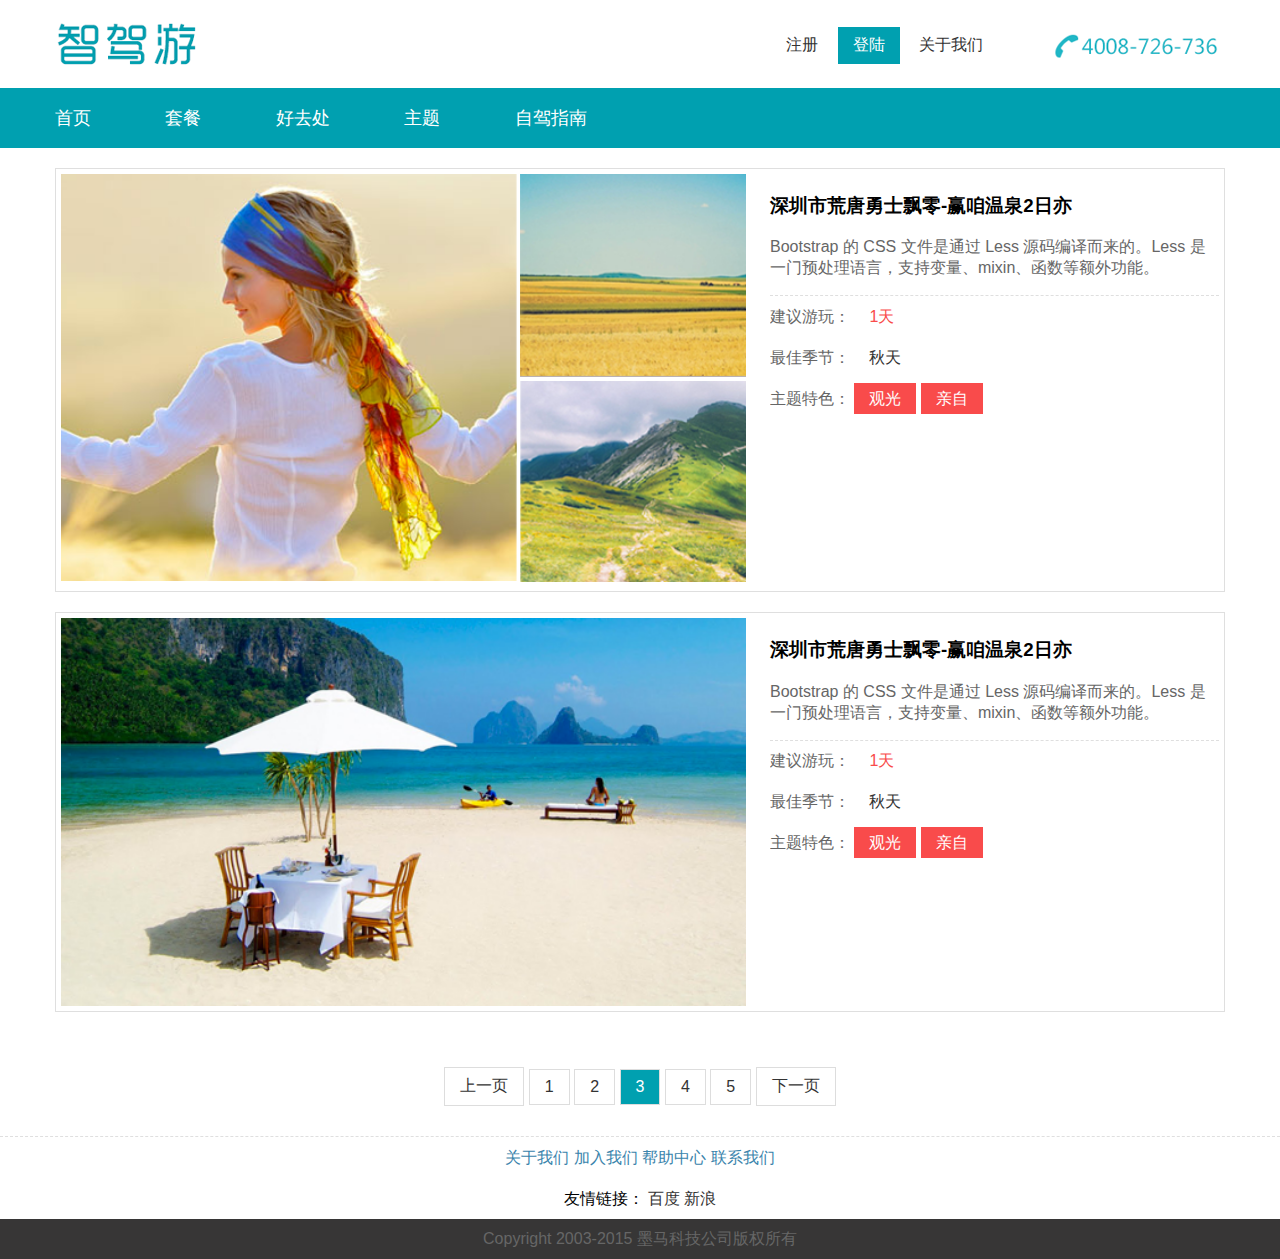
==== detail.html @ 4e577d4c "init commit" ====
<!DOCTYPE html>
<html lang="en">
<head>
    <meta charset="utf-8">
    <meta name="viewport" content="width=device-width, initial-scale=1, maximum-scale=1, user-scalable=no">
    <meta http-equiv="X-UA-Compatible" content="IE=edge,Chrome=1" />
    <link rel="stylesheet" href="css/pages/detail.css">
    <link rel="stylesheet" href="css/font-awesome.min.css">
    <!--[if IE 7]>
        <link rel="stylesheet" href="css/font-awesome-ie7.min.css">
    <![endif]-->
    <script src="scripts/jquery.min.js"></script>
    <!--[if lt IE 9]>
      <script src="//cdn.bootcss.com/html5shiv/3.7.2/html5shiv.min.js"></script>
      <script src="//cdn.bootcss.com/respond.js/1.4.2/respond.min.js"></script>
    <![endif]-->
</head>
<body>

    <div class="header">
        <div class="top">
            <div class="top_logo"><a href="" class="top_logo--link"></a></div>
            <div class="top_login">
                <ul class="login">
                    <li><a href="" class="login_btn--default">注册</a></li>
                    <li><a href="" class="login_btn--active">登陆</a></li>
                    <li><a href="" class="login_btn--default">关于我们</a></li>
                </ul>
            </div>
        </div>
    </div>
    <div class="navbar">
        <div class="nav-wraper">
            <ul class="nav">
                <li class="nav_item--theme1"><a href="">首页</a></li>
                <li class="nav_item--theme1 active"><a href="">套餐</a></li>
                <li class="nav_item--theme1"><a href="">好去处</a></li>
                <li class="nav_item--theme1"><a href="">主题</a></li>
                <li class="nav_item--theme1"><a href="">自驾指南</a></li>
            </ul>
        </div>
    </div>

    <div class="content mtl">
        <div class="route route--theme1">
            <div class="route_img">
                <div class="route-img">
                    <div class="route-img_3img--left">
                        <img src="images/query/t1.png" alt="">
                    </div>
                    <div class="route-img_3img--right">
                        <div class="img"><img src="images/query/t2.png" alt=""></div>
                        <div class="img"><img src="images/query/t3.png" alt=""></div>
                    </div>
                </div>
            </div>
            <div class="route_desc">
                <div class="route-desc_header--theme1">
                    <h3>深圳市荒唐勇士飘零-赢咱温泉2日亦</h3>
                    <p>Bootstrap 的 CSS 文件是通过 Less 源码编译而来的。Less 是一门预处理语言，支持变量、mixin、函数等额外功能。
                    </p>
                </div>
                <div class="route-desc_content--theme1">
                    <ul class="tag-line tag-line--default">
                        <li>建议游玩：</li>
                        <li><span class="tag tag--out">1天</span></li>
                    </ul>
                    <ul class="tag-line tag-line--default">
                        <li>最佳季节：</li>
                        <li><span class="tag tag--default">秋天</span></li>
                    </ul>
                    <ul class="tag-line tag-line--default">
                        <li>主题特色：</li>
                        <li>
                            <span class="tag tag--stress">观光</span>
                            <span class="tag tag--stress">亲自</span>
                        </li>
                    </ul>
                </div>
            </div>
        </div>

        <div class="route route--theme1 mtl">
            <div class="route_img">
                <div class="route-img">
                    <div class="route-img_1img">
                        <img src="images/query/route-01.png" alt="">
                    </div>
                </div>
            </div>
            <div class="route_desc">
                <div class="route-desc_header--theme1">
                    <h3>深圳市荒唐勇士飘零-赢咱温泉2日亦</h3>
                    <p>Bootstrap 的 CSS 文件是通过 Less 源码编译而来的。Less 是一门预处理语言，支持变量、mixin、函数等额外功能。
                    </p>
                </div>
                <div class="route-desc_content--theme1">
                    <ul class="tag-line tag-line--default">
                        <li>建议游玩：</li>
                        <li><span class="tag tag--out">1天</span></li>
                    </ul>
                    <ul class="tag-line tag-line--default">
                        <li>最佳季节：</li>
                        <li><span class="tag tag--default">秋天</span></li>
                    </ul>
                    <ul class="tag-line tag-line--default">
                        <li>主题特色：</li>
                        <li>
                            <span class="tag tag--stress">观光</span>
                            <span class="tag tag--stress">亲自</span>
                        </li>
                    </ul>
                </div>
            </div>
        </div>

        <div class="pagebar">
            <ul class="pagination">
                <li><a class="pagination_item first" href="">上一页</a></li>
                <li><a class="pagination_item" href="">1</a></li>
                <li><a class="pagination_item" href="">2</a></li>
                <li><a class="pagination_item--active" href="">3</a></li>
                <li><a class="pagination_item" href="">4</a></li>
                <li><a class="pagination_item" href="">5</a></li>
                <li><a class="pagination_item last" href="">下一页</a></li>
            </ul>
        </div>

    </div>

    <div class="footer">
        <div class="link-us">
            <a href="">关于我们</a>
            <a href="">加入我们</a>
            <a href="">帮助中心</a>
            <a href="">联系我们</a>
        </div>
        <div class="link-friendly">
            <span>友情链接：</span>
            <a href="">百度</a>
            <a href="">新浪</a>
        </div>
        <div class="copyright">Copyright 2003-2015 墨马科技公司版权所有</div>
    </div>

</body>
</html>
---- css/pages/detail.css ----
/*! normalize.css v3.0.0 | MIT License | git.io/normalize */
/*! normalize.css v3.0.0 | HTML5 Display Definitions | MIT License | git.io/normalize */
article,
aside,
details,
figcaption,
figure,
footer,
header,
hgroup,
main,
nav,
section,
summary {
  display: block;
}

audio,
canvas,
progress,
video {
  display: inline-block;
  vertical-align: baseline;
}

audio:not([controls]) {
  display: none;
  height: 0;
}

[hidden],
template {
  display: none;
}

/*! normalize.css v3.0.0 | Base | MIT License | git.io/normalize */
html {
  font-family: sans-serif;
  -webkit-text-size-adjust: 100%;
  -ms-text-size-adjust: 100%;
}

body {
  margin: 0;
}

/*! normalize.css v3.0.0 | Links | MIT License | git.io/normalize */
a {
  background: transparent;
}

a:active,
a:hover {
  outline: 0;
}

/*! normalize.css v3.0.0 | Typography | MIT License | git.io/normalize */
abbr[title] {
  border-bottom: 1px dotted;
}

b,
strong {
  font-weight: bold;
}

dfn {
  font-style: italic;
}

h1 {
  font-size: 2em;
  margin: 0.67em 0;
}

mark {
  background: #ff0;
  color: #000;
}

small {
  font-size: 80%;
}

sub,
sup {
  font-size: 75%;
  line-height: 0;
  position: relative;
  vertical-align: baseline;
}

sup {
  top: -0.5em;
}

sub {
  bottom: -0.25em;
}

/*! normalize.css v3.0.0 | Embedded Content | MIT License | git.io/normalize */
img {
  border: 0;
}

svg:not(:root) {
  overflow: hidden;
}

/*! normalize.css v3.0.0 | Figures | MIT License | git.io/normalize */
figure {
  margin: 1em 40px;
}

hr {
  -moz-box-sizing: content-box;
  box-sizing: content-box;
  height: 0;
}

pre {
  overflow: auto;
}

code,
kbd,
pre,
samp {
  font-family: monospace, monospace;
  font-size: 1em;
}

/*! normalize.css v3.0.0 | Forms | MIT License | git.io/normalize */
button,
input,
optgroup,
select,
textarea {
  color: inherit;
  font: inherit;
  margin: 0;
}

button {
  overflow: visible;
}

button,
select {
  text-transform: none;
}

button,
html input[type="button"],
input[type="reset"],
input[type="submit"] {
  -webkit-appearance: button;
  cursor: pointer;
}

button[disabled],
html input[disabled] {
  cursor: default;
}

button::-moz-focus-inner,
input::-moz-focus-inner {
  border: 0;
  padding: 0;
}

input {
  line-height: normal;
}

input[type="checkbox"],
input[type="radio"] {
  box-sizing: border-box;
  padding: 0;
}

input[type="number"]::-webkit-inner-spin-button,
input[type="number"]::-webkit-outer-spin-button {
  height: auto;
}

input[type="search"] {
  -webkit-appearance: textfield;
  -moz-box-sizing: content-box;
  -webkit-box-sizing: content-box;
  box-sizing: content-box;
}

input[type="search"]::-webkit-search-cancel-button,
input[type="search"]::-webkit-search-decoration {
  -webkit-appearance: none;
}

fieldset {
  border: 1px solid #c0c0c0;
  margin: 0 2px;
  padding: 0.35em 0.625em 0.75em;
}

legend {
  border: 0;
  padding: 0;
}

textarea {
  overflow: auto;
}

optgroup {
  font-weight: bold;
}

/*! normalize.css v3.0.0 | Tables | MIT License | git.io/normalize */
table {
  border-collapse: collapse;
  border-spacing: 0;
}

td,
th {
  padding: 0;
}

.ptn, .pvn, .pan {
  padding-top: 0px !important;
}

.pts, .pvs, .pas {
  padding-top: 5px !important;
}

.ptm, .pvm, .pam {
  padding-top: 10px !important;
}

.ptl, .pvl, .pal {
  padding-top: 20px !important;
}

.prn, .phn, .pan {
  padding-right: 0px !important;
}

.prs, .phs, .pas {
  padding-right: 5px !important;
}

.prm, .phm, .pam {
  padding-right: 10px !important;
}

.prl, .phl, .pal {
  padding-right: 20px !important;
}

.pbn, .pvn, .pan {
  padding-bottom: 0px !important;
}

.pbs, .pvs, .pas {
  padding-bottom: 5px !important;
}

.pbm, .pvm, .pam {
  padding-bottom: 10px !important;
}

.pbl, .pvl, .pal {
  padding-bottom: 20px !important;
}

.pln, .phn, .pan {
  padding-left: 0px !important;
}

.pls, .phs, .pas {
  padding-left: 5px !important;
}

.plm, .phm, .pam {
  padding-left: 10px !important;
}

.pll, .phl, .pal {
  padding-left: 20px !important;
}

.mtn, .mvn, .man {
  margin-top: 0px !important;
}

.mts, .mvs, .mas {
  margin-top: 5px !important;
}

.mtm, .mvm, .mam {
  margin-top: 10px !important;
}

.mtl, .mvl, .mal {
  margin-top: 20px !important;
}

.mrn, .mhn, .man {
  margin-right: 0px !important;
}

.mrs, .mhs, .mas {
  margin-right: 5px !important;
}

.mrm, .mhm, .mam {
  margin-right: 10px !important;
}

.mrl, .mhl, .mal {
  margin-right: 20px !important;
}

.mbn, .mvn, .man {
  margin-bottom: 0px !important;
}

.mbs, .mvs, .mas {
  margin-bottom: 5px !important;
}

.mbm, .mvm, .mam {
  margin-bottom: 10px !important;
}

.mbl, .mvl, .mal {
  margin-bottom: 20px !important;
}

.mln, .mhn, .man {
  margin-left: 0px !important;
}

.mls, .mhs, .mas {
  margin-left: 5px !important;
}

.mlm, .mhm, .mam {
  margin-left: 10px !important;
}

.mll, .mhl, .mal {
  margin-left: 20px !important;
}

.login_btn--default, .login_btn--active, .pagination_item, .pagination_item--active {
  display: inline-block;
  vertical-align: middle;
  *vertical-align: auto;
  *zoom: 1;
  *display: inline;
  padding: 8px 15px;
}
.login_btn--default:hover, .login_btn--active:hover, .pagination_item:hover, .pagination_item--active:hover {
  background-color: #dfdfdf;
}
.active.login_btn--default, .active.login_btn--active, .active.pagination_item, .active.pagination_item--active {
  background-color: #00a0b0;
  color: #fff;
}

.login_btn--default, .login_btn--active, .nav_item--default > a, .nav_item--theme1 > a, .pagination_item, .pagination_item--active, .link-friendly a, .link-us a {
  color: #333;
  text-decoration: none;
  cursor: pointer;
}
.login_btn--default:active, .login_btn--active:active, .nav_item--default > a:active, .nav_item--theme1 > a:active, .pagination_item:active, .pagination_item--active:active, .link-friendly a:active, .link-us a:active, .login_btn--default:focus, .login_btn--active:focus, .nav_item--default > a:focus, .nav_item--theme1 > a:focus, .pagination_item:focus, .pagination_item--active:focus, .link-friendly a:focus, .link-us a:focus {
  outline: none;
  text-decoration: none;
  color: #333;
}

.header, .nav-wraper, .content, .pagebar {
  max-width: 1170px;
  margin-left: auto;
  margin-right: auto;
}
.header:after, .nav-wraper:after, .content:after, .pagebar:after {
  content: " ";
  display: block;
  clear: both;
}

.top {
  max-width: 100%;
  margin-left: auto;
  margin-right: auto;
  background: #ccc url('../../images/index/logo.png?1445242453') no-repeat left top;
}
.top:after {
  content: " ";
  display: block;
  clear: both;
}
.top_logo {
  width: 59.18367%;
  float: left;
  margin-right: 2.04082%;
}
.top_logo--link {
  display: inline-block;
  vertical-align: middle;
  *vertical-align: auto;
  *zoom: 1;
  *display: inline;
  height: 88px;
  width: 100%;
}
.top_login {
  width: 38.77551%;
  float: right;
  margin-right: 0;
  height: 88px;
  position: relative;
}
.top_login > .login {
  position: absolute;
  top: 50%;
  margin-top: -17px;
}

.login {
  margin: 0;
  padding: 0;
  border: 0;
  overflow: hidden;
  *zoom: 1;
}
.login li {
  list-style-image: none;
  list-style-type: none;
  margin-left: 0;
  display: inline-block;
  vertical-align: middle;
  *vertical-align: auto;
  *zoom: 1;
  *display: inline;
  white-space: nowrap;
}
.login_btn--active, .login_btn--active:hover {
  background-color: #00a0b0;
  color: #fff;
}

.navbar {
  width: 100%;
  background-color: #00a0b0;
}

.nav {
  margin: 0;
  padding: 0;
  border: 0;
  overflow: hidden;
  *zoom: 1;
}
.nav li {
  list-style-image: none;
  list-style-type: none;
  margin-left: 0;
  display: inline-block;
  vertical-align: middle;
  *vertical-align: auto;
  *zoom: 1;
  *display: inline;
  white-space: nowrap;
}
.nav_item--default > a, .nav_item--theme1 > a {
  display: inline-block;
  vertical-align: middle;
  *vertical-align: auto;
  *zoom: 1;
  *display: inline;
}
.nav_item--theme1 > a {
  padding-right: 70px;
  color: #fff;
  line-height: 60px;
  font-weight: 500;
  font-size: 18px;
}
.nav_item--theme1 > a:hover {
  color: #74d7e1;
}

.content {
  margin-top: 30px;
}

.route {
  max-width: 100%;
  margin-left: auto;
  margin-right: auto;
  border: 1px solid #dfdfdf;
}
.route:after {
  content: " ";
  display: block;
  clear: both;
}
.route_img {
  width: 59.18367%;
  float: left;
  margin-right: 2.04082%;
}
.route_desc {
  width: 38.77551%;
  float: right;
  margin-right: 0;
}
.route--theme1 {
  padding: 5px;
}
.route--theme1:hover {
  -moz-box-shadow: 0 0 10px rgba(157, 157, 157, 0.5);
  -webkit-box-shadow: 0 0 10px rgba(157, 157, 157, 0.5);
  box-shadow: 0 0 10px rgba(157, 157, 157, 0.5);
}

.route-img_1img {
  line-height: 0px;
}
.route-img_1img > img {
  width: 100%;
}
.route-img_3img {
  max-width: 100%;
  margin-left: auto;
  margin-right: auto;
}
.route-img_3img:after {
  content: " ";
  display: block;
  clear: both;
}
.route-img_3img--left {
  width: 66.48045%;
  float: left;
  margin-right: 0.55866%;
}
.route-img_3img--left > img {
  width: 100%;
}
.route-img_3img--right {
  width: 32.96089%;
  float: right;
  margin-right: 0;
}
.route-img_3img--right > .img > img {
  width: 100%;
}

.route-desc_header--theme1 > p {
  color: #666;
}
.route-desc_content--default, .route-desc_content--theme1 {
  border-top: 1px dashed #dfdfdf;
}
.route-desc_content--theme1 .tag-line {
  color: #666;
  line-height: 40px;
}

.tag-line--default {
  margin: 0;
  padding: 0;
  border: 0;
  overflow: hidden;
  *zoom: 1;
}
.tag-line--default li {
  list-style-image: none;
  list-style-type: none;
  margin-left: 0;
  display: inline-block;
  vertical-align: middle;
  *vertical-align: auto;
  *zoom: 1;
  *display: inline;
  white-space: nowrap;
}

.tag {
  padding: 7px 15px;
}
.tag--default {
  color: #333;
}
.tag--out {
  color: #f94b4b;
}
.tag--stress {
  color: #fff;
  background-color: #f94b4b;
}

.pagebar {
  text-align: center;
  margin-top: 55px;
}

.pagination {
  margin: 0;
  padding: 0;
  border: 0;
  overflow: hidden;
  *zoom: 1;
}
.pagination li {
  list-style-image: none;
  list-style-type: none;
  margin-left: 0;
  display: inline-block;
  vertical-align: middle;
  *vertical-align: auto;
  *zoom: 1;
  *display: inline;
  white-space: nowrap;
}
.pagination_item, .pagination_item--active {
  display: inline-block;
  vertical-align: middle;
  *vertical-align: auto;
  *zoom: 1;
  *display: inline;
  border: 1px solid #dddddd;
}
.pagination_item--active, .pagination_item--active:hover {
  background-color: #00a0b0;
  color: #fff;
}

.footer {
  border-top: 1px dashed #dfdfdf;
  margin-top: 30px;
}

.link-friendly, .link-us {
  line-height: 40px;
  text-align: center;
}
.link-friendly span, .link-us span, .link-friendly a, .link-us a {
  display: inline-block;
  vertical-align: middle;
  *vertical-align: auto;
  *zoom: 1;
  *display: inline;
}

.link-us a {
  color: #3a84ac;
}

.copyright {
  line-height: 40px;
  width: 100%;
  text-align: center;
  background-color: #373636;
  color: #666;
}
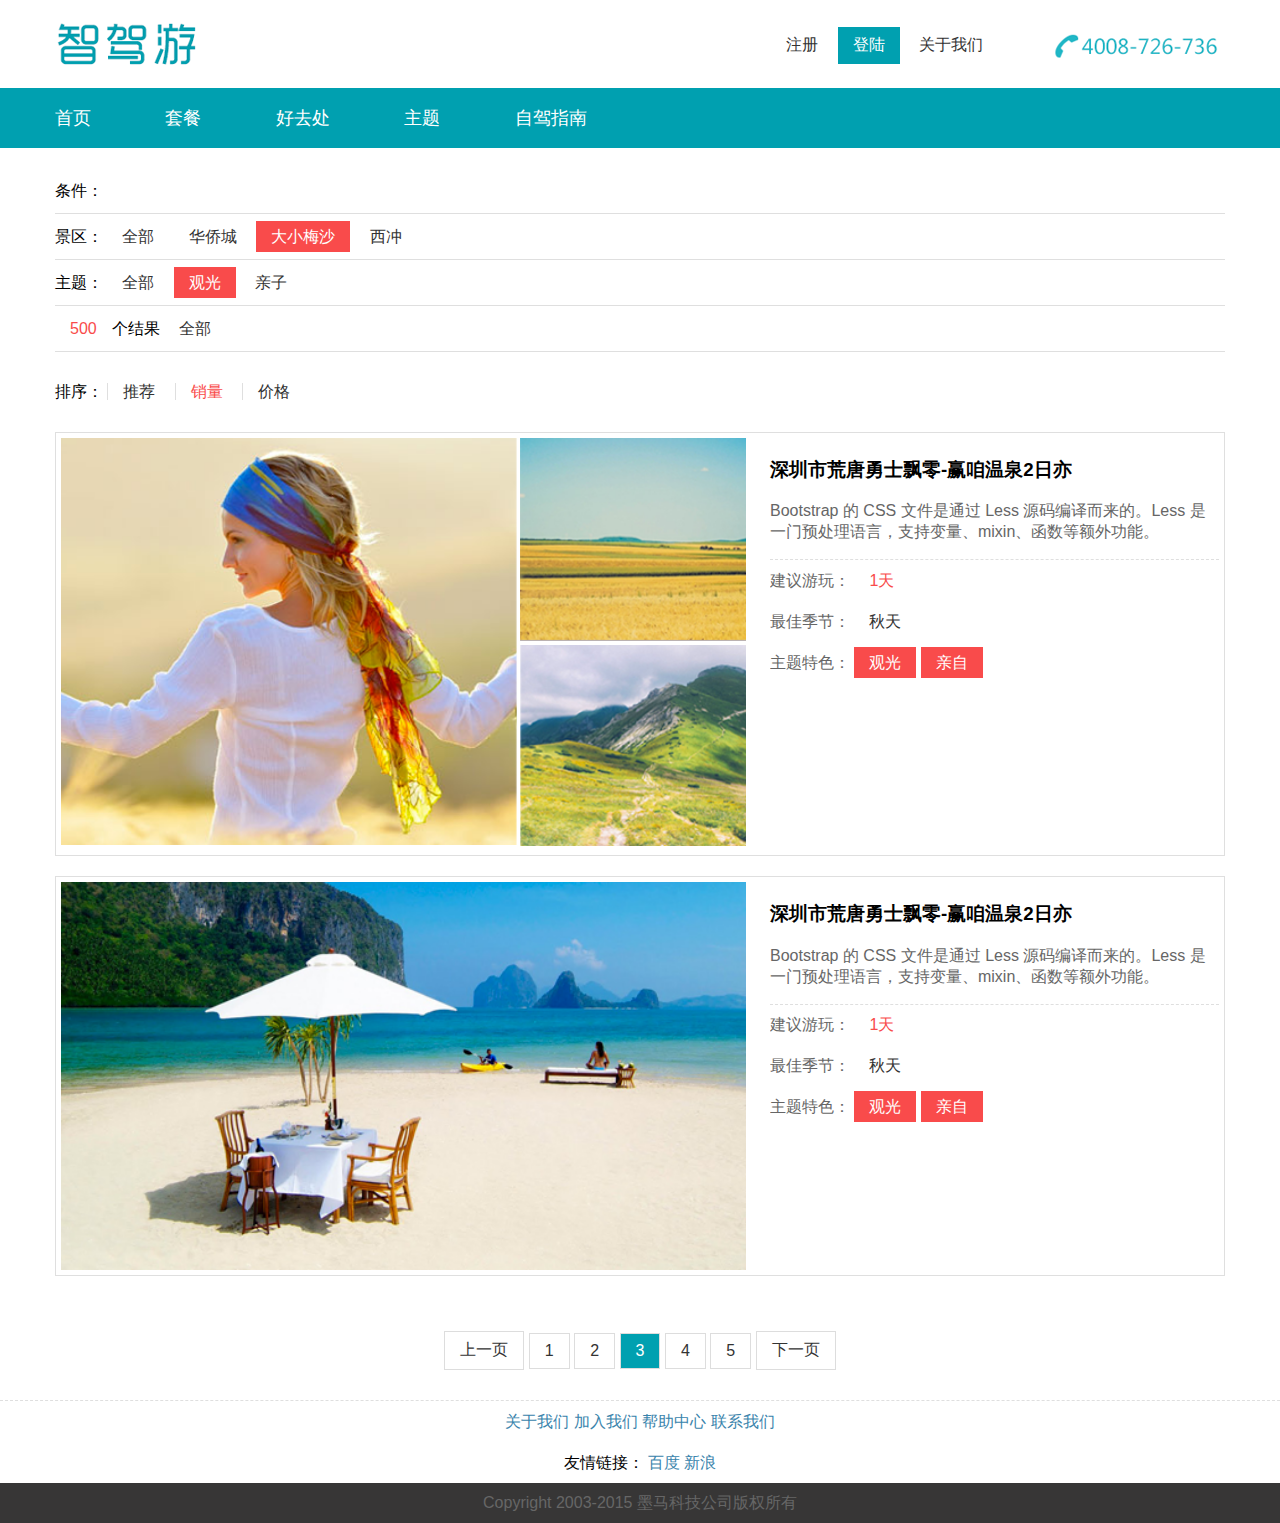
==== commit 49a63278: "order and quey module" ====
--- a/detail.html
+++ b/detail.html
@@ -42,6 +42,39 @@
     </div>
 
     <div class="content mtl">
+        
+        <div class="route-filter">
+            <div class="route-filter_cond">
+                <span class="title">条件：</span>
+            </div>
+            <div class="route-filter_tags">
+                <span class="title">景区：</span>
+                <span class="tag--default">全部</span>
+                <span><a href="" class="tag--default">华侨城</a></span>
+                <span><a href="" class="tag--stress">大小梅沙</a></span>
+                <span><a href="" class="tag--default">西冲</a></span>
+            </div>
+            <div class="route-filter_tags">
+                <span class="title">主题：</span>
+                <span class="tag--default">全部</span>
+                <span class="tag--stress">观光</span>
+                <span class="tag--default">亲子</span>
+            </div>
+            <div class="route-filter_result">
+                <span class="tag--out">500</span>个结果
+                <span class="tag--default">全部</span>
+            </div>
+        </div>
+
+        <div class="route-order">
+            <div class="route-order_tags">
+                <span class="title">排序：</span>
+                <span><a href="" class="tag--divider">推荐</a></span>
+                <span><a href="" class="tag--divider active">销量</a></span>
+                <span><a href="" class="tag--divider">价格</a></span>
+            </div>
+        </div>
+
         <div class="route route--theme1">
             <div class="route_img">
                 <div class="route-img">
--- a/css/pages/detail.css
+++ b/css/pages/detail.css
@@ -354,33 +354,6 @@
   margin-left: 20px !important;
 }
 
-.login_btn--default, .login_btn--active, .pagination_item, .pagination_item--active {
-  display: inline-block;
-  vertical-align: middle;
-  *vertical-align: auto;
-  *zoom: 1;
-  *display: inline;
-  padding: 8px 15px;
-}
-.login_btn--default:hover, .login_btn--active:hover, .pagination_item:hover, .pagination_item--active:hover {
-  background-color: #dfdfdf;
-}
-.active.login_btn--default, .active.login_btn--active, .active.pagination_item, .active.pagination_item--active {
-  background-color: #00a0b0;
-  color: #fff;
-}
-
-.login_btn--default, .login_btn--active, .nav_item--default > a, .nav_item--theme1 > a, .pagination_item, .pagination_item--active, .link-friendly a, .link-us a {
-  color: #333;
-  text-decoration: none;
-  cursor: pointer;
-}
-.login_btn--default:active, .login_btn--active:active, .nav_item--default > a:active, .nav_item--theme1 > a:active, .pagination_item:active, .pagination_item--active:active, .link-friendly a:active, .link-us a:active, .login_btn--default:focus, .login_btn--active:focus, .nav_item--default > a:focus, .nav_item--theme1 > a:focus, .pagination_item:focus, .pagination_item--active:focus, .link-friendly a:focus, .link-us a:focus {
-  outline: none;
-  text-decoration: none;
-  color: #333;
-}
-
 .header, .nav-wraper, .content, .pagebar {
   max-width: 1170px;
   margin-left: auto;
@@ -448,6 +421,29 @@
   *display: inline;
   white-space: nowrap;
 }
+.login_btn--default, .login_btn--active {
+  display: inline-block;
+  vertical-align: middle;
+  *vertical-align: auto;
+  *zoom: 1;
+  *display: inline;
+  padding: 8px 15px;
+  color: #333;
+  text-decoration: none;
+  cursor: pointer;
+}
+.login_btn--default:hover, .login_btn--active:hover {
+  background-color: #dfdfdf;
+}
+.login_btn--default.active, .login_btn--active.active {
+  background-color: #00a0b0;
+  color: #fff;
+}
+.login_btn--default:active, .login_btn--default:focus, .login_btn--active:active, .login_btn--active:focus {
+  outline: none;
+  text-decoration: none;
+  color: #333;
+}
 .login_btn--active, .login_btn--active:hover {
   background-color: #00a0b0;
   color: #fff;
@@ -482,6 +478,14 @@
   *vertical-align: auto;
   *zoom: 1;
   *display: inline;
+  color: #333;
+  text-decoration: none;
+  cursor: pointer;
+}
+.nav_item--default > a:active, .nav_item--default > a:focus, .nav_item--theme1 > a:active, .nav_item--theme1 > a:focus {
+  outline: none;
+  text-decoration: none;
+  color: #333;
 }
 .nav_item--theme1 > a {
   padding-right: 70px;
@@ -494,172 +498,53 @@
   color: #74d7e1;
 }
 
-.content {
-  margin-top: 30px;
-}
-
-.route {
-  max-width: 100%;
-  margin-left: auto;
-  margin-right: auto;
-  border: 1px solid #dfdfdf;
-}
-.route:after {
-  content: " ";
-  display: block;
-  clear: both;
-}
-.route_img {
-  width: 59.18367%;
-  float: left;
-  margin-right: 2.04082%;
-}
-.route_desc {
-  width: 38.77551%;
-  float: right;
-  margin-right: 0;
-}
-.route--theme1 {
-  padding: 5px;
-}
-.route--theme1:hover {
-  -moz-box-shadow: 0 0 10px rgba(157, 157, 157, 0.5);
-  -webkit-box-shadow: 0 0 10px rgba(157, 157, 157, 0.5);
-  box-shadow: 0 0 10px rgba(157, 157, 157, 0.5);
-}
-
-.route-img_1img {
-  line-height: 0px;
-}
-.route-img_1img > img {
-  width: 100%;
-}
-.route-img_3img {
-  max-width: 100%;
-  margin-left: auto;
-  margin-right: auto;
-}
-.route-img_3img:after {
-  content: " ";
-  display: block;
-  clear: both;
-}
-.route-img_3img--left {
-  width: 66.48045%;
-  float: left;
-  margin-right: 0.55866%;
-}
-.route-img_3img--left > img {
-  width: 100%;
-}
-.route-img_3img--right {
-  width: 32.96089%;
-  float: right;
-  margin-right: 0;
-}
-.route-img_3img--right > .img > img {
-  width: 100%;
-}
-
-.route-desc_header--theme1 > p {
-  color: #666;
-}
-.route-desc_content--default, .route-desc_content--theme1 {
-  border-top: 1px dashed #dfdfdf;
-}
-.route-desc_content--theme1 .tag-line {
-  color: #666;
-  line-height: 40px;
-}
-
-.tag-line--default {
-  margin: 0;
-  padding: 0;
-  border: 0;
-  overflow: hidden;
-  *zoom: 1;
-}
-.tag-line--default li {
-  list-style-image: none;
-  list-style-type: none;
-  margin-left: 0;
-  display: inline-block;
-  vertical-align: middle;
-  *vertical-align: auto;
-  *zoom: 1;
-  *display: inline;
-  white-space: nowrap;
-}
-
-.tag {
-  padding: 7px 15px;
-}
-.tag--default {
-  color: #333;
-}
-.tag--out {
-  color: #f94b4b;
-}
-.tag--stress {
-  color: #fff;
-  background-color: #f94b4b;
-}
-
-.pagebar {
-  text-align: center;
-  margin-top: 55px;
-}
-
-.pagination {
-  margin: 0;
-  padding: 0;
-  border: 0;
-  overflow: hidden;
-  *zoom: 1;
-}
-.pagination li {
-  list-style-image: none;
-  list-style-type: none;
-  margin-left: 0;
-  display: inline-block;
-  vertical-align: middle;
-  *vertical-align: auto;
-  *zoom: 1;
-  *display: inline;
-  white-space: nowrap;
-}
-.pagination_item, .pagination_item--active {
-  display: inline-block;
-  vertical-align: middle;
-  *vertical-align: auto;
-  *zoom: 1;
-  *display: inline;
-  border: 1px solid #dddddd;
-}
-.pagination_item--active, .pagination_item--active:hover {
-  background-color: #00a0b0;
-  color: #fff;
-}
-
 .footer {
   border-top: 1px dashed #dfdfdf;
   margin-top: 30px;
 }
 
-.link-friendly, .link-us {
+.link-friendly {
   line-height: 40px;
   text-align: center;
 }
-.link-friendly span, .link-us span, .link-friendly a, .link-us a {
-  display: inline-block;
-  vertical-align: middle;
-  *vertical-align: auto;
-  *zoom: 1;
-  *display: inline;
-}
-
+.link-friendly span, .link-friendly a {
+  display: inline-block;
+  vertical-align: middle;
+  *vertical-align: auto;
+  *zoom: 1;
+  *display: inline;
+}
+.link-friendly a {
+  color: #3a84ac;
+  text-decoration: none;
+  cursor: pointer;
+}
+.link-friendly a:active, .link-friendly a:focus {
+  outline: none;
+  text-decoration: none;
+  color: #333;
+}
+
+.link-us {
+  line-height: 40px;
+  text-align: center;
+}
+.link-us span, .link-us a {
+  display: inline-block;
+  vertical-align: middle;
+  *vertical-align: auto;
+  *zoom: 1;
+  *display: inline;
+}
 .link-us a {
   color: #3a84ac;
+  text-decoration: none;
+  cursor: pointer;
+}
+.link-us a:active, .link-us a:focus {
+  outline: none;
+  text-decoration: none;
+  color: #333;
 }
 
 .copyright {
@@ -669,3 +554,217 @@
   background-color: #373636;
   color: #666;
 }
+
+.content {
+  margin-top: 30px;
+}
+
+.route {
+  max-width: 100%;
+  margin-left: auto;
+  margin-right: auto;
+  border: 1px solid #dfdfdf;
+}
+.route:after {
+  content: " ";
+  display: block;
+  clear: both;
+}
+.route_img {
+  width: 59.18367%;
+  float: left;
+  margin-right: 2.04082%;
+}
+.route_desc {
+  width: 38.77551%;
+  float: right;
+  margin-right: 0;
+}
+.route--theme1 {
+  padding: 5px;
+}
+.route--theme1:hover {
+  -moz-box-shadow: 0 0 10px rgba(157, 157, 157, 0.5);
+  -webkit-box-shadow: 0 0 10px rgba(157, 157, 157, 0.5);
+  box-shadow: 0 0 10px rgba(157, 157, 157, 0.5);
+}
+
+.route-img_1img {
+  line-height: 0px;
+}
+.route-img_1img > img {
+  width: 100%;
+}
+.route-img_3img {
+  max-width: 100%;
+  margin-left: auto;
+  margin-right: auto;
+}
+.route-img_3img:after {
+  content: " ";
+  display: block;
+  clear: both;
+}
+.route-img_3img--left {
+  width: 66.48045%;
+  float: left;
+  margin-right: 0.55866%;
+}
+.route-img_3img--left > img {
+  width: 100%;
+}
+.route-img_3img--right {
+  width: 32.96089%;
+  float: right;
+  margin-right: 0;
+}
+.route-img_3img--right > .img > img {
+  width: 100%;
+}
+
+.route-desc_header--theme1 > p {
+  color: #666;
+}
+.route-desc_content--default, .route-desc_content--theme1 {
+  border-top: 1px dashed #dfdfdf;
+}
+.route-desc_content--theme1 .tag-line {
+  color: #666;
+  line-height: 40px;
+}
+
+.tag-line--default {
+  margin: 0;
+  padding: 0;
+  border: 0;
+  overflow: hidden;
+  *zoom: 1;
+}
+.tag-line--default li {
+  list-style-image: none;
+  list-style-type: none;
+  margin-left: 0;
+  display: inline-block;
+  vertical-align: middle;
+  *vertical-align: auto;
+  *zoom: 1;
+  *display: inline;
+  white-space: nowrap;
+}
+
+.tag--default {
+  padding: 7px 15px;
+  color: #333;
+  background-color: #fff;
+  text-decoration: none;
+}
+.tag--default:hover {
+  text-decoration: none;
+  color: #333;
+}
+.tag--out {
+  padding: 7px 15px;
+  color: #f94b4b;
+  background-color: #fff;
+  text-decoration: none;
+}
+.tag--out:hover {
+  text-decoration: none;
+  color: #f94b4b;
+}
+.tag--stress {
+  padding: 7px 15px;
+  color: #fff;
+  background-color: #f94b4b;
+  text-decoration: none;
+}
+.tag--stress:hover {
+  text-decoration: none;
+  color: #fff;
+}
+.tag--divider {
+  padding: 7px 15px;
+  color: #333;
+  background-color: #fff;
+  text-decoration: none;
+}
+.tag--divider:hover {
+  text-decoration: none;
+  color: #333;
+}
+
+.pagebar {
+  text-align: center;
+  margin-top: 55px;
+}
+
+.pagination {
+  margin: 0;
+  padding: 0;
+  border: 0;
+  overflow: hidden;
+  *zoom: 1;
+}
+.pagination li {
+  list-style-image: none;
+  list-style-type: none;
+  margin-left: 0;
+  display: inline-block;
+  vertical-align: middle;
+  *vertical-align: auto;
+  *zoom: 1;
+  *display: inline;
+  white-space: nowrap;
+}
+.pagination_item, .pagination_item--active {
+  display: inline-block;
+  vertical-align: middle;
+  *vertical-align: auto;
+  *zoom: 1;
+  *display: inline;
+  color: #333;
+  text-decoration: none;
+  cursor: pointer;
+  display: inline-block;
+  vertical-align: middle;
+  *vertical-align: auto;
+  *zoom: 1;
+  *display: inline;
+  padding: 8px 15px;
+  border: 1px solid #dddddd;
+}
+.pagination_item:active, .pagination_item:focus, .pagination_item--active:active, .pagination_item--active:focus {
+  outline: none;
+  text-decoration: none;
+  color: #333;
+}
+.pagination_item:hover, .pagination_item--active:hover {
+  background-color: #dfdfdf;
+}
+.pagination_item.active, .pagination_item--active.active {
+  background-color: #00a0b0;
+  color: #fff;
+}
+.pagination_item--active, .pagination_item--active:hover {
+  background-color: #00a0b0;
+  color: #fff;
+}
+
+.route-filter_cond, .route-filter_tags, .route-filter_result {
+  height: 45px;
+  line-height: 45px;
+  border-bottom: 1px solid #dfdfdf;
+}
+
+.route-order_tags {
+  line-height: 80px;
+  height: 80px;
+}
+.route-order_tags .tag--divider {
+  border-left: 1px solid #dfdfdf;
+  padding-top: 0px;
+  padding-bottom: 0px;
+}
+.route-order_tags .tag--divider.active {
+  color: #f94b4b;
+}
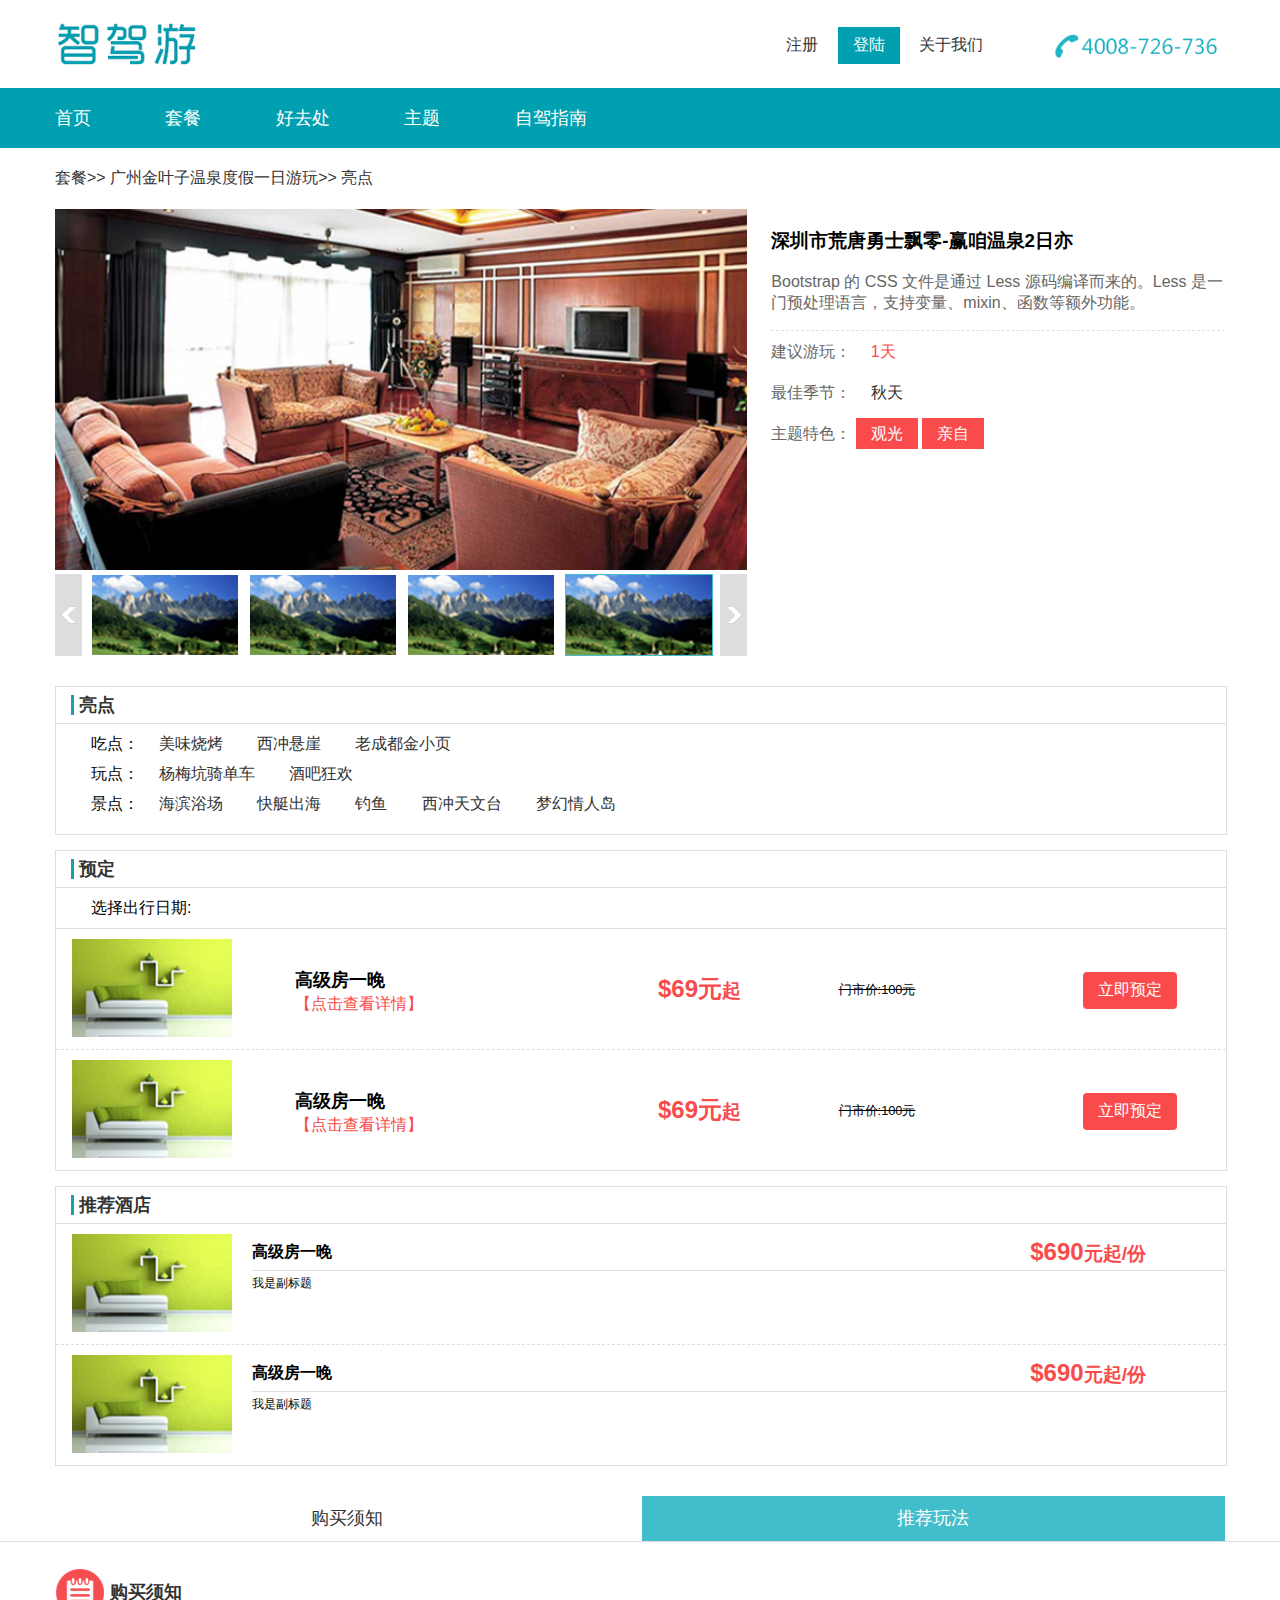
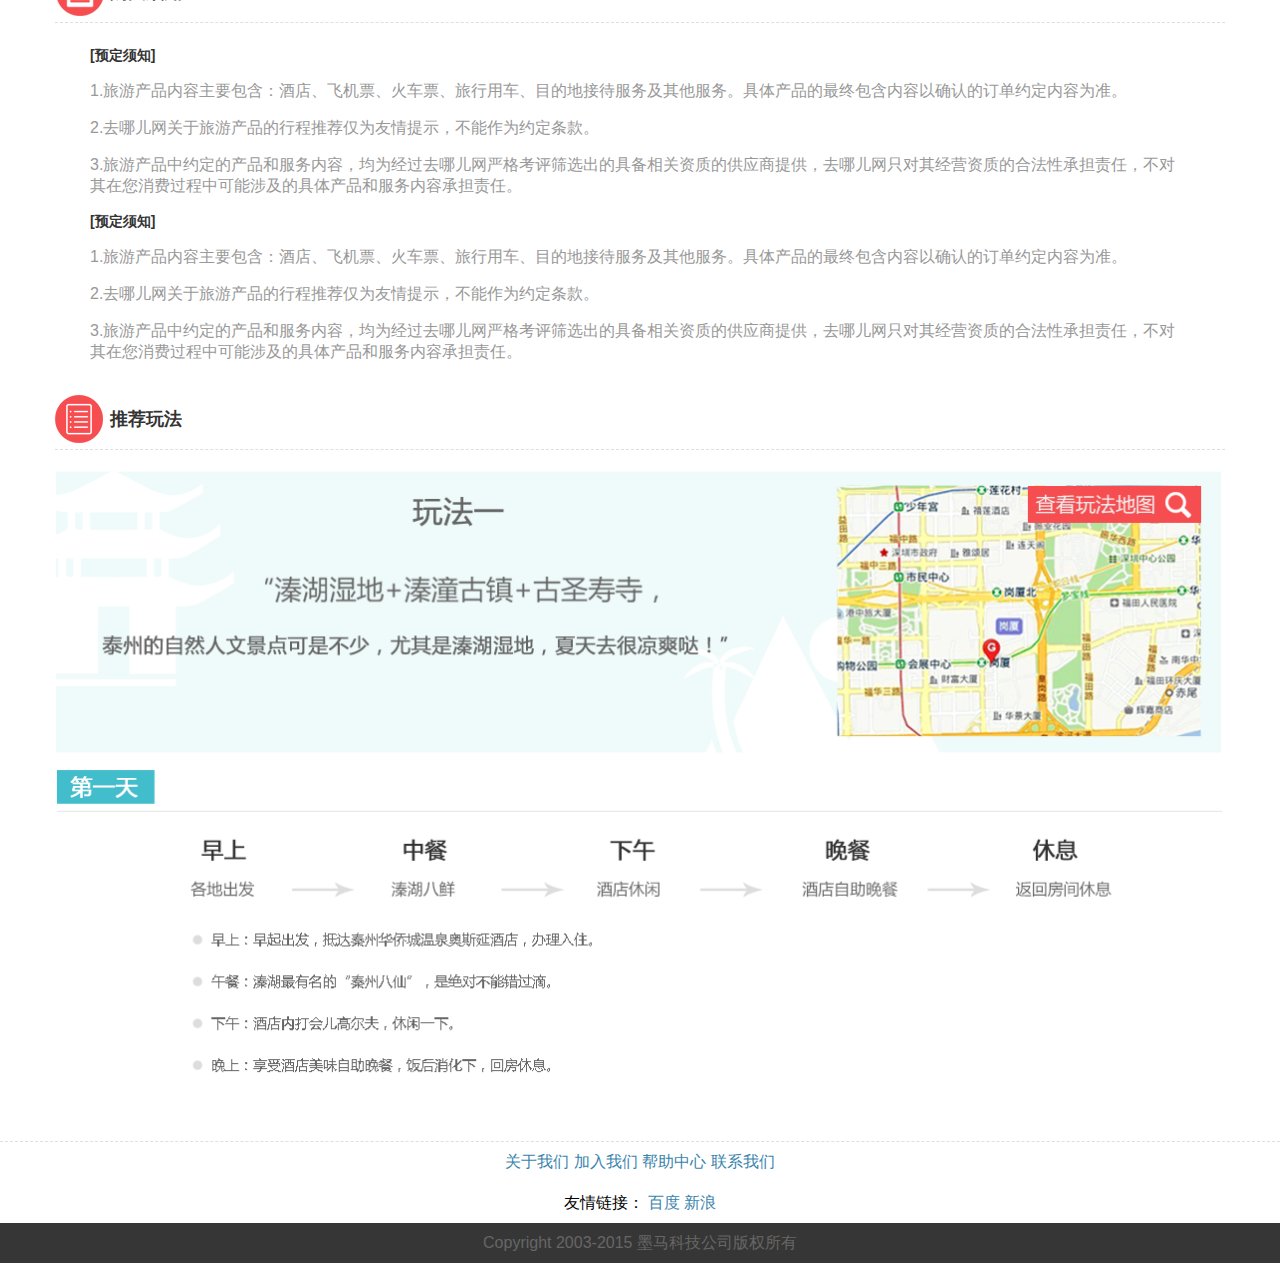
==== commit 1f0153c9: "实现index.html" ====
--- a/detail.html
+++ b/detail.html
@@ -42,123 +42,254 @@
     </div>
 
     <div class="content mtl">
-        
-        <div class="route-filter">
-            <div class="route-filter_cond">
-                <span class="title">条件：</span>
-            </div>
-            <div class="route-filter_tags">
-                <span class="title">景区：</span>
-                <span class="tag--default">全部</span>
-                <span><a href="" class="tag--default">华侨城</a></span>
-                <span><a href="" class="tag--stress">大小梅沙</a></span>
-                <span><a href="" class="tag--default">西冲</a></span>
-            </div>
-            <div class="route-filter_tags">
-                <span class="title">主题：</span>
-                <span class="tag--default">全部</span>
-                <span class="tag--stress">观光</span>
-                <span class="tag--default">亲子</span>
-            </div>
-            <div class="route-filter_result">
-                <span class="tag--out">500</span>个结果
-                <span class="tag--default">全部</span>
-            </div>
-        </div>
-
-        <div class="route-order">
-            <div class="route-order_tags">
-                <span class="title">排序：</span>
-                <span><a href="" class="tag--divider">推荐</a></span>
-                <span><a href="" class="tag--divider active">销量</a></span>
-                <span><a href="" class="tag--divider">价格</a></span>
-            </div>
-        </div>
-
-        <div class="route route--theme1">
-            <div class="route_img">
-                <div class="route-img">
-                    <div class="route-img_3img--left">
-                        <img src="images/query/t1.png" alt="">
-                    </div>
-                    <div class="route-img_3img--right">
-                        <div class="img"><img src="images/query/t2.png" alt=""></div>
-                        <div class="img"><img src="images/query/t3.png" alt=""></div>
-                    </div>
-                </div>
-            </div>
-            <div class="route_desc">
-                <div class="route-desc_header--theme1">
-                    <h3>深圳市荒唐勇士飘零-赢咱温泉2日亦</h3>
-                    <p>Bootstrap 的 CSS 文件是通过 Less 源码编译而来的。Less 是一门预处理语言，支持变量、mixin、函数等额外功能。
-                    </p>
-                </div>
-                <div class="route-desc_content--theme1">
+        <div class="content__overview">
+            <div class="overview__header">
+                <ol class="bread-crumb">
+                    <li><a href="">套餐&gt;&gt;</a></li>
+                    <li><a href="">广州金叶子温泉度假一日游玩&gt;&gt;</a></li>
+                    <li><a href="">亮点</a></li>
+                </ol>
+            </div>
+            <div class="overview__body">
+                <div class="route route--theme2 mtl">
+                    <div class="route_img">
+                        <div class="route-img">
+                            <div class="route-img__screen">
+                                <div class="img-screen"><img src="images/detail/hotel-01.png"></div>
+                            </div>
+                            <div class="route-img__control">
+                                <div class="img-control">
+                                    <a class="img-control__btn--left"></a>
+                                    <div class="img-control__review">
+                                        <div class="image-review">
+                                            <img src="images/detail/review-img01.png"/>
+                                        </div>
+                                        <div class="image-review">
+                                            <img src="images/detail/review-img01.png"/>
+                                        </div>
+                                        <div class="image-review">
+                                            <img src="images/detail/review-img01.png"/>
+                                        </div>
+                                        <div class="image-review--active">
+                                            <img src="images/detail/review-img01.png"/>
+                                        </div>
+                                    </div>
+                                    <a class="img-control__btn--right"></a>
+                                </div>
+                            </div>
+                        </div>
+                    </div>
+                    <div class="route_desc">
+                        <div class="route-desc_header--theme2">
+                            <h3>深圳市荒唐勇士飘零-赢咱温泉2日亦</h3>
+                            <p>Bootstrap 的 CSS 文件是通过 Less 源码编译而来的。Less 是一门预处理语言，支持变量、mixin、函数等额外功能。
+                            </p>
+                        </div>
+                        <div class="route-desc_content--theme2">
+                            <ul class="tag-line tag-line--default">
+                                <li>建议游玩：</li>
+                                <li><span class="tag tag--out">1天</span></li>
+                            </ul>
+                            <ul class="tag-line tag-line--default">
+                                <li>最佳季节：</li>
+                                <li><span class="tag tag--default">秋天</span></li>
+                            </ul>
+                            <ul class="tag-line tag-line--default">
+                                <li>主题特色：</li>
+                                <li>
+                                    <span class="tag tag--stress">观光</span>
+                                    <span class="tag tag--stress">亲自</span>
+                                </li>
+                            </ul>
+                        </div>
+                    </div>
+                </div>
+            </div>
+        </div>
+
+        <div class="content__spot">
+            <div class="panel">
+                <div class="panel__title">
+                    <span class="panel__title--lcolor">亮点</span>
+                </div>
+                <div class="panel__content">
                     <ul class="tag-line tag-line--default">
-                        <li>建议游玩：</li>
-                        <li><span class="tag tag--out">1天</span></li>
+                        <li>吃点：</li>
+                        <li>
+                            <span><a href="" class="tag--default">美味烧烤</a></span>
+                            <span><a href="" class="tag--default">西冲悬崖</a></span>
+                            <span><a href="" class="tag--default">老成都金小页</a></span>
+                        </li>
                     </ul>
                     <ul class="tag-line tag-line--default">
-                        <li>最佳季节：</li>
-                        <li><span class="tag tag--default">秋天</span></li>
+                        <li>玩点：</li>
+                        <li>
+                            <span><a href="" class="tag--default">杨梅坑骑单车</a></span>
+                            <span><a href="" class="tag--default">酒吧狂欢</a></span>
+                        </li>
                     </ul>
                     <ul class="tag-line tag-line--default">
-                        <li>主题特色：</li>
+                        <li>景点：</li>
                         <li>
-                            <span class="tag tag--stress">观光</span>
-                            <span class="tag tag--stress">亲自</span>
+                            <span><a href="" class="tag--default">海滨浴场</a></span>
+                            <span><a href="" class="tag--default">快艇出海</a></span>
+                            <span><a href="" class="tag--default">钓鱼</a></span>
+                            <span><a href="" class="tag--default">西冲天文台</a></span>
+                            <span><a href="" class="tag--default">梦幻情人岛</a></span>
                         </li>
                     </ul>
                 </div>
             </div>
         </div>
 
-        <div class="route route--theme1 mtl">
-            <div class="route_img">
-                <div class="route-img">
-                    <div class="route-img_1img">
-                        <img src="images/query/route-01.png" alt="">
-                    </div>
-                </div>
-            </div>
-            <div class="route_desc">
-                <div class="route-desc_header--theme1">
-                    <h3>深圳市荒唐勇士飘零-赢咱温泉2日亦</h3>
-                    <p>Bootstrap 的 CSS 文件是通过 Less 源码编译而来的。Less 是一门预处理语言，支持变量、mixin、函数等额外功能。
-                    </p>
-                </div>
-                <div class="route-desc_content--theme1">
-                    <ul class="tag-line tag-line--default">
-                        <li>建议游玩：</li>
-                        <li><span class="tag tag--out">1天</span></li>
-                    </ul>
-                    <ul class="tag-line tag-line--default">
-                        <li>最佳季节：</li>
-                        <li><span class="tag tag--default">秋天</span></li>
-                    </ul>
-                    <ul class="tag-line tag-line--default">
-                        <li>主题特色：</li>
-                        <li>
-                            <span class="tag tag--stress">观光</span>
-                            <span class="tag tag--stress">亲自</span>
-                        </li>
-                    </ul>
-                </div>
-            </div>
-        </div>
-
-        <div class="pagebar">
-            <ul class="pagination">
-                <li><a class="pagination_item first" href="">上一页</a></li>
-                <li><a class="pagination_item" href="">1</a></li>
-                <li><a class="pagination_item" href="">2</a></li>
-                <li><a class="pagination_item--active" href="">3</a></li>
-                <li><a class="pagination_item" href="">4</a></li>
-                <li><a class="pagination_item" href="">5</a></li>
-                <li><a class="pagination_item last" href="">下一页</a></li>
+        <div class="content__book">
+            <div class="panel">
+                <div class="panel__title">
+                    <span class="panel__title--lcolor">预定</span>
+                </div>
+                <div class="panel__content">
+                    <div class="book__datapicker">
+                        <span class="book__datapicker--title">选择出行日期:</span>
+                    </div>
+                    <div class="book__table">
+                        <div class="book-ticket">
+                            <div class="span-2 book-ticket__image">
+                                <div class="ticket-image">
+                                    <div class="ticket-image__img"><img src="images/detail/hotel.png"/></div>
+                                </div>
+                            </div>
+                            <div class="span-4 book-ticket__name">
+                                <div class="ticket-name">
+                                    <span href="" class="ticket-name__title">高级房一晚</span>
+                                    <a href="" class="ticket-name__subtitle--link">【点击查看详情】</a>
+                                </div>
+                            </div>
+                            <div class="span-2 book-ticket__price">
+                                <span class="tag--price">$69元<small>起</small></span>
+                            </div>
+                            <div class="span-2 book-ticket__marketprice">
+                                <small><del>门市价:100元</del></small>
+                            </div>
+                            <div class="span-2-last book-ticket__btn">
+                                <button class="btn-book">立即预定</button>
+                            </div>
+                        </div>
+
+                        <div class="book-ticket last">
+                            <div class="span-2 book-ticket__image">
+                                <div class="ticket-image">
+                                    <div class="ticket-image__img"><img src="images/detail/hotel.png"/></div>
+                                </div>
+                            </div>
+                            <div class="span-4 book-ticket__name">
+                                <div class="ticket-name">
+                                    <span href="" class="ticket-name__title">高级房一晚</span>
+                                    <a href="" class="ticket-name__subtitle--link">【点击查看详情】</a>
+                                </div>
+                            </div>
+                            <div class="span-2 book-ticket__price">
+                                <span class="tag--price">$69元<small>起</small></span>
+                            </div>
+                            <div class="span-2 book-ticket__marketprice">
+                                <small><del>门市价:100元</del></small>
+                            </div>
+                            <div class="span-2-last book-ticket__btn">
+                                <button class="btn-book">立即预定</button>
+                            </div>
+                        </div>
+                    </div>
+                </div>
+            </div>
+        </div>
+        
+        <div class="content__hotel">
+            <div class="panel">
+                <div class="panel__title">
+                    <span class="panel__title--lcolor">推荐酒店</span>
+                </div>
+                <div class="panel__content">
+                    <div class="hotel-ticket">
+                        <div class="span-2 hotel-ticket__image">
+                            <div class="ticket-image">
+                                <div class="ticket-image__img"><img src="images/detail/hotel.png"/></div>
+                            </div>
+                        </div>
+                        <div class="span-10-last hotel-ticket__name">
+                            <div class="ticket-name">
+                                <span href="" class="ticket-name__title small">
+                                    高级房一晚
+                                    <span class="tag--price">$690<small>元起/份</small></span>
+                                </span>
+                                <span href="" class="ticket-name__subtitle">我是副标题</span>
+                            </div>
+                        </div>
+                    </div>
+
+                    <div class="hotel-ticket--last">
+                        <div class="span-2 hotel-ticket__image">
+                            <div class="ticket-image">
+                                <div class="ticket-image__img"><img src="images/detail/hotel.png"/></div>
+                            </div>
+                        </div>
+                        <div class="span-10-last hotel-ticket__name">
+                            <div class="ticket-name">
+                                <span href="" class="ticket-name__title small">
+                                    高级房一晚
+                                    <span class="tag--price">$690<small>元起/份</small></span>
+                                </span>
+                                <span href="" class="ticket-name__subtitle">我是副标题</span>
+                            </div>
+                        </div>
+                    </div>
+                </div>
+            </div>
+        </div>
+    </div>
+
+    <div class="subnavbar">
+        <div class="subnav-wraper">
+            <ul class="nav">
+                <li class="nav_item--theme2 span-6"><a href="">购买须知</a></li>
+                <li class="nav_item--theme2 span-6-last active"><a href="">推荐玩法</a></li>
             </ul>
         </div>
-
+    </div>
+
+    <div class="content mtl">
+        <div class="content__buyknow">
+            <div class="panel panel--theme1">
+                <div class="panel__title panel__title--theme1">
+                    <span class="panel__title--buyknow">购买须知</span>
+                </div>
+                <div class="panel__content">
+                    <div class="text-content text-content--theme1">
+                        <p class="text-content__title">[预定须知]</p>
+                        <p>1.旅游产品内容主要包含：酒店、飞机票、火车票、旅行用车、目的地接待服务及其他服务。具体产品的最终包含内容以确认的订单约定内容为准。</p>
+                        <p>2.去哪儿网关于旅游产品的行程推荐仅为友情提示，不能作为约定条款。</p>
+                        <p>3.旅游产品中约定的产品和服务内容，均为经过去哪儿网严格考评筛选出的具备相关资质的供应商提供，去哪儿网只对其经营资质的合法性承担责任，不对其在您消费过程中可能涉及的具体产品和服务内容承担责任。</p>
+                    </div>
+                    <div class="text-content text-content--theme1">
+                        <p class="text-content__title">[预定须知]</p>
+                        <p>1.旅游产品内容主要包含：酒店、飞机票、火车票、旅行用车、目的地接待服务及其他服务。具体产品的最终包含内容以确认的订单约定内容为准。</p>
+                        <p>2.去哪儿网关于旅游产品的行程推荐仅为友情提示，不能作为约定条款。</p>
+                        <p>3.旅游产品中约定的产品和服务内容，均为经过去哪儿网严格考评筛选出的具备相关资质的供应商提供，去哪儿网只对其经营资质的合法性承担责任，不对其在您消费过程中可能涉及的具体产品和服务内容承担责任。</p>
+                    </div>
+                </div>
+            </div>
+        </div>
+        <div class="content__recplan">
+            <div class="panel panel--theme1">
+                <div class="panel__title panel__title--theme1">
+                    <span class="panel__title--recplan">推荐玩法</span>
+                </div>
+                <div class="panel__content">
+                    <div class="img-content">
+                        <img src="images/detail/rec-plan-002.png">
+                        <img src="images/detail/rec-plan001.png">
+                    </div>
+                </div>
+            </div>
+        </div>
     </div>
 
     <div class="footer">
--- a/css/pages/detail.css
+++ b/css/pages/detail.css
@@ -354,15 +354,320 @@
   margin-left: 20px !important;
 }
 
-.header, .nav-wraper, .content, .pagebar {
+.header, .nav-wraper, .content, .subnav-wraper {
   max-width: 1170px;
   margin-left: auto;
   margin-right: auto;
 }
-.header:after, .nav-wraper:after, .content:after, .pagebar:after {
+.header:after, .nav-wraper:after, .content:after, .subnav-wraper:after {
   content: " ";
   display: block;
   clear: both;
+}
+
+.container-12 {
+  max-width: 100%;
+  margin-left: auto;
+  margin-right: auto;
+}
+.container-12:after {
+  content: " ";
+  display: block;
+  clear: both;
+}
+
+.span-1 {
+  width: 8.02676%;
+  float: left;
+  margin-right: 0.33445%;
+}
+
+.span-1-last {
+  width: 8.02676%;
+  float: right;
+  margin-right: 0;
+}
+
+.span-2 {
+  width: 16.38796%;
+  float: left;
+  margin-right: 0.33445%;
+}
+
+.span-2-last {
+  width: 16.38796%;
+  float: right;
+  margin-right: 0;
+}
+
+.span-3 {
+  width: 24.74916%;
+  float: left;
+  margin-right: 0.33445%;
+}
+
+.span-3-last {
+  width: 24.74916%;
+  float: right;
+  margin-right: 0;
+}
+
+.span-4 {
+  width: 33.11037%;
+  float: left;
+  margin-right: 0.33445%;
+}
+
+.span-4-last {
+  width: 33.11037%;
+  float: right;
+  margin-right: 0;
+}
+
+.span-5 {
+  width: 41.47157%;
+  float: left;
+  margin-right: 0.33445%;
+}
+
+.span-5-last {
+  width: 41.47157%;
+  float: right;
+  margin-right: 0;
+}
+
+.span-6 {
+  width: 49.83278%;
+  float: left;
+  margin-right: 0.33445%;
+}
+
+.span-6-last {
+  width: 49.83278%;
+  float: right;
+  margin-right: 0;
+}
+
+.span-7 {
+  width: 58.19398%;
+  float: left;
+  margin-right: 0.33445%;
+}
+
+.span-7-last {
+  width: 58.19398%;
+  float: right;
+  margin-right: 0;
+}
+
+.span-8 {
+  width: 66.55518%;
+  float: left;
+  margin-right: 0.33445%;
+}
+
+.span-8-last {
+  width: 66.55518%;
+  float: right;
+  margin-right: 0;
+}
+
+.span-9 {
+  width: 74.91639%;
+  float: left;
+  margin-right: 0.33445%;
+}
+
+.span-9-last {
+  width: 74.91639%;
+  float: right;
+  margin-right: 0;
+}
+
+.span-10 {
+  width: 83.27759%;
+  float: left;
+  margin-right: 0.33445%;
+}
+
+.span-10-last {
+  width: 83.27759%;
+  float: right;
+  margin-right: 0;
+}
+
+.span-11 {
+  width: 91.6388%;
+  float: left;
+  margin-right: 0.33445%;
+}
+
+.span-11-last {
+  width: 91.6388%;
+  float: right;
+  margin-right: 0;
+}
+
+.span-12 {
+  width: 100%;
+  float: left;
+  margin-left: 0;
+  margin-right: 0;
+}
+
+.span-12-last {
+  width: 100%;
+  float: right;
+  margin-right: 0;
+}
+
+.tag--default {
+  padding: 7px 15px;
+  color: #333;
+  background-color: #fff;
+  text-decoration: none;
+}
+.tag--default:hover {
+  text-decoration: none;
+  color: #333;
+}
+.tag--out {
+  padding: 7px 15px;
+  color: #f94b4b;
+  background-color: #fff;
+  text-decoration: none;
+}
+.tag--out:hover {
+  text-decoration: none;
+  color: #f94b4b;
+}
+.tag--stress {
+  padding: 7px 15px;
+  color: #fff;
+  background-color: #f94b4b;
+  text-decoration: none;
+}
+.tag--stress:hover {
+  text-decoration: none;
+  color: #fff;
+}
+.tag--divider {
+  padding: 7px 15px;
+  color: #333;
+  background-color: #fff;
+  text-decoration: none;
+}
+.tag--divider:hover {
+  text-decoration: none;
+  color: #333;
+}
+.tag--selected {
+  padding: 7px 15px;
+  color: #333;
+  background-color: #fff;
+  text-decoration: none;
+  border: 1px dashed #999;
+  font-size: 85%;
+}
+.tag--selected:hover {
+  text-decoration: none;
+  color: #333;
+}
+.tag--removeable {
+  padding: 7px 15px;
+  color: #333;
+  background-color: #fff;
+  text-decoration: none;
+  border: 1px dashed #999;
+  background: #fff url('../../images/query/del.png?1445328059') no-repeat right center;
+  font-size: 85%;
+}
+.tag--removeable:hover {
+  text-decoration: none;
+  color: #333;
+}
+.tag--price {
+  padding: 7px 15px;
+  color: #f94b4b;
+  background-color: none;
+  text-decoration: none;
+  font-size: 24px;
+  font-weight: 700;
+}
+.tag--price:hover {
+  text-decoration: none;
+  color: #f94b4b;
+}
+
+.font-1x {
+  font-size: 12px;
+}
+
+.font-2x {
+  font-size: 14px;
+}
+
+.font-3x {
+  font-size: 16px;
+}
+
+.font-4x {
+  font-size: 18px;
+}
+
+.font-5x {
+  font-size: 24px;
+}
+
+.tag-line--default {
+  margin: 0;
+  padding: 0;
+  border: 0;
+  overflow: hidden;
+  *zoom: 1;
+}
+.tag-line--default li {
+  list-style-image: none;
+  list-style-type: none;
+  margin-left: 0;
+  display: inline-block;
+  vertical-align: middle;
+  *vertical-align: auto;
+  *zoom: 1;
+  *display: inline;
+  white-space: nowrap;
+}
+
+.bread-crumb {
+  margin: 0;
+  padding: 0;
+  border: 0;
+  overflow: hidden;
+  *zoom: 1;
+}
+.bread-crumb li {
+  list-style-image: none;
+  list-style-type: none;
+  margin-left: 0;
+  display: inline-block;
+  vertical-align: middle;
+  *vertical-align: auto;
+  *zoom: 1;
+  *display: inline;
+  white-space: nowrap;
+}
+.bread-crumb a {
+  color: #333;
+  text-decoration: none;
+  cursor: pointer;
+}
+.bread-crumb a:active, .bread-crumb a:focus {
+  outline: none;
+  text-decoration: none;
+  color: #333;
+}
+.bread-crumb a:hover {
+  color: #00a0b0;
 }
 
 .top {
@@ -428,6 +733,8 @@
   *zoom: 1;
   *display: inline;
   padding: 8px 15px;
+  border: none;
+  line-height: normal;
   color: #333;
   text-decoration: none;
   cursor: pointer;
@@ -555,15 +862,303 @@
   color: #666;
 }
 
-.content {
+.content__spot {
   margin-top: 30px;
+}
+.content__book {
+  margin-top: 15px;
+}
+.content__book .panel__content {
+  padding: 0px;
+}
+.content__hotel {
+  margin-top: 15px;
+}
+.content__hotel .panel__content {
+  padding: 0px;
+}
+.content__recplan .panel__content {
+  padding-left: 0px;
+  padding-right: 0px;
+}
+
+.panel__title--buyknow, .panel__title--recplan {
+  display: inline-block;
+  vertical-align: middle;
+  *vertical-align: auto;
+  *zoom: 1;
+  *display: inline;
+  line-height: 60px;
+  padding-left: 55px;
+  background: #fff url('../../images/detail/buy-need-know.png?1445585341') no-repeat left center;
+  color: #333;
+  font-weight: 700;
+}
+
+.panel {
+  border: 1px solid #dfdfdf;
+  width: 100%;
+}
+.panel--theme1 {
+  border: none;
+}
+.panel__title {
+  border-bottom: 1px solid #dfdfdf;
+  font-size: 18px;
+  line-height: 36px;
+  color: #333;
+  font-weight: 700;
+}
+.panel__title--lcolor {
+  border-left: 3px solid #18a0af;
+  padding-left: 5px;
+  margin-left: 15px;
+}
+.panel__title--buyknow {
+  background: #fff url('../../images/detail/buy-need-know.png?1445585341') no-repeat left center;
+}
+.panel__title--recplan {
+  background: #fff url('../../images/detail/rec-plan.png?1445585397') no-repeat left center;
+}
+.panel__title--theme1 {
+  border-bottom: 1px dashed #dfdfdf;
+}
+.panel__content {
+  padding: 10px 3%;
+}
+.panel__content > .tag-line {
+  height: 30px;
+}
+
+.book__datapicker {
+  border-bottom: 1px solid #dfdfdf;
+  line-height: 40px;
+  padding: 0px 3%;
+}
+
+.btn-book {
+  display: inline-block;
+  vertical-align: middle;
+  *vertical-align: auto;
+  *zoom: 1;
+  *display: inline;
+  padding: 8px 15px;
+  border: none;
+  line-height: normal;
+  -moz-border-radius: 4px;
+  -webkit-border-radius: 4px;
+  border-radius: 4px;
+  color: #fff;
+  text-decoration: none;
+  cursor: pointer;
+  background-color: #f94b4b;
+}
+.btn-book:hover {
+  background-color: #f94b4b;
+}
+.btn-book.active {
+  background-color: #00a0b0;
+  color: #fff;
+}
+.btn-book:active, .btn-book:focus {
+  outline: none;
+  text-decoration: none;
+  color: #333;
+}
+
+.ticket-image__img > img {
+  width: 100%;
+  max-height: 100%;
+}
+
+.ticket-name {
+  width: 100%;
+}
+.ticket-name__title {
+  display: block;
+  font-weight: 700;
+  font-size: 18px;
+  line-height: 28px;
+}
+.ticket-name__subtitle {
+  display: block;
+  font-size: 12px;
+  line-height: 16px;
+}
+.ticket-name__subtitle--link {
+  text-decoration: none;
+  color: #f94b4b;
+}
+
+.book-ticket {
+  max-width: 100%;
+  margin-left: auto;
+  margin-right: auto;
+  border-bottom: 1px dashed #dfdfdf;
+}
+.book-ticket:after {
+  content: " ";
+  display: block;
+  clear: both;
+}
+.book-ticket--last, .book-ticket.last {
+  border-bottom: none;
+}
+.book-ticket__image {
+  position: relative;
+  height: 120px;
+}
+.book-ticket__image > .ticket-image {
+  width: 160px;
+  height: 100px;
+  margin-top: -50px;
+  margin-left: -80px;
+  position: absolute;
+  top: 50%;
+  left: 50%;
+}
+.book-ticket__name {
+  position: relative;
+  height: 120px;
+}
+.book-ticket__name > .ticket-name {
+  width: 300px;
+  height: 46px;
+  margin-top: -23px;
+  margin-left: -150px;
+  position: absolute;
+  top: 50%;
+  left: 50%;
+}
+.book-ticket__price {
+  display: inline-block;
+  vertical-align: middle;
+  *vertical-align: auto;
+  *zoom: 1;
+  *display: inline;
+  height: 120px;
+  line-height: 120px;
+}
+.book-ticket__marketprice {
+  display: inline-block;
+  vertical-align: middle;
+  *vertical-align: auto;
+  *zoom: 1;
+  *display: inline;
+  height: 120px;
+  line-height: 120px;
+}
+.book-ticket__btn {
+  display: inline-block;
+  vertical-align: middle;
+  *vertical-align: auto;
+  *zoom: 1;
+  *display: inline;
+  height: 120px;
+  line-height: 120px;
+  text-align: center;
+}
+
+.hotel-ticket {
+  max-width: 100%;
+  margin-left: auto;
+  margin-right: auto;
+  border-bottom: 1px dashed #dfdfdf;
+}
+.hotel-ticket:after {
+  content: " ";
+  display: block;
+  clear: both;
+}
+.hotel-ticket--last, .hotel-ticket.last {
+  max-width: 100%;
+  margin-left: auto;
+  margin-right: auto;
+  border-bottom: none;
+}
+.hotel-ticket--last:after, .hotel-ticket.last:after {
+  content: " ";
+  display: block;
+  clear: both;
+}
+.hotel-ticket__image {
+  position: relative;
+  height: 120px;
+}
+.hotel-ticket__image > .ticket-image {
+  width: 160px;
+  height: 100px;
+  margin-top: -50px;
+  margin-left: -80px;
+  position: absolute;
+  top: 50%;
+  left: 50%;
+}
+.hotel-ticket__name {
+  height: 110px;
+  padding-top: 10px;
+}
+.hotel-ticket__name .ticket-name__title {
+  position: relative;
+  line-height: 36px;
+  border-bottom: 1px solid #dfdfdf;
+}
+.hotel-ticket__name .ticket-name__title.small {
+  font-size: 16px;
+}
+.hotel-ticket__name .ticket-name__subtitle {
+  line-height: 24px;
+}
+.hotel-ticket__name .ticket-name .tag--price {
+  position: absolute;
+  right: 80px;
+  padding: 0px;
+}
+.hotel-ticket__name .ticket-name .tag--price > small {
+  font-size: normal;
+}
+
+.subnavbar {
+  width: 100%;
+  border-bottom: 1px solid #dfdfdf;
+}
+
+.subnav-wraper {
+  margin-top: 30px;
+}
+
+.nav_item--theme2 > a {
+  display: inline-block;
+  vertical-align: middle;
+  *vertical-align: auto;
+  *zoom: 1;
+  *display: inline;
+  color: #333;
+  text-decoration: none;
+  cursor: pointer;
+  width: 100%;
+  line-height: 45px;
+  color: #333;
+  font-weight: 500;
+  font-size: 18px;
+  text-align: center;
+}
+.nav_item--theme2 > a:active, .nav_item--theme2 > a:focus {
+  outline: none;
+  text-decoration: none;
+  color: #333;
+}
+.nav_item--theme2.active {
+  background-color: #42bdcb;
+}
+.nav_item--theme2.active > a {
+  color: #fff;
 }
 
 .route {
   max-width: 100%;
   margin-left: auto;
   margin-right: auto;
-  border: 1px solid #dfdfdf;
 }
 .route:after {
   content: " ";
@@ -580,191 +1175,106 @@
   float: right;
   margin-right: 0;
 }
-.route--theme1 {
-  padding: 5px;
-}
-.route--theme1:hover {
-  -moz-box-shadow: 0 0 10px rgba(157, 157, 157, 0.5);
-  -webkit-box-shadow: 0 0 10px rgba(157, 157, 157, 0.5);
-  box-shadow: 0 0 10px rgba(157, 157, 157, 0.5);
-}
-
-.route-img_1img {
+
+.image-review, .image-review--active {
+  border: 1px solid;
+  border-color: #fff;
+  margin: 0px 5px;
   line-height: 0px;
 }
-.route-img_1img > img {
-  width: 100%;
-}
-.route-img_3img {
-  max-width: 100%;
-  margin-left: auto;
-  margin-right: auto;
-}
-.route-img_3img:after {
-  content: " ";
-  display: block;
+.image-review > img, .image-review--active > img {
+  width: 100%;
+  height: 80px;
+}
+
+.image-review.active {
+  border-color: #42bdcb;
+}
+.image-review--active {
+  border-color: #42bdcb;
+}
+
+.img-control__btn--left, .img-control__btn--right {
+  float: left;
+  display: inline-block;
+  vertical-align: middle;
+  *vertical-align: auto;
+  *zoom: 1;
+  *display: inline;
+  width: 27px;
+  height: 82px;
+}
+.img-control__btn--left:hover, .img-control__btn--right:hover {
+  background-color: #42bdcb;
+}
+
+.img-control {
+  *zoom: 1;
+}
+.img-control:after {
+  content: "";
+  display: table;
   clear: both;
 }
-.route-img_3img--left {
-  width: 66.48045%;
-  float: left;
-  margin-right: 0.55866%;
-}
-.route-img_3img--left > img {
-  width: 100%;
-}
-.route-img_3img--right {
-  width: 32.96089%;
-  float: right;
-  margin-right: 0;
-}
-.route-img_3img--right > .img > img {
-  width: 100%;
-}
-
-.route-desc_header--theme1 > p {
+.img-control__btn--left {
+  background: #dddddd url('../../images/detail/left-btn.png?1445581631') no-repeat center;
+  position: absolute;
+  left: 0px;
+  top: 0px;
+}
+.img-control__btn--right {
+  background: #dddddd url('../../images/detail/right-btn.png?1445581656') no-repeat center;
+  position: absolute;
+  right: 0px;
+  top: 0px;
+}
+.img-control__review {
+  margin-left: 31px;
+}
+.img-control__review > .image-review,
+.img-control__review > .image-review--active {
+  float: left;
+  width: 146px;
+}
+
+.img-screen {
+  width: 100%;
+}
+.img-screen > img {
+  width: 100%;
+}
+
+.route-img__control {
+  width: 100%;
+  position: relative;
+  overflow: hidden;
+}
+.route-img__control > .img-control {
+  width: 1500px;
+}
+
+.route-desc_header--theme2 > p {
   color: #666;
 }
-.route-desc_content--default, .route-desc_content--theme1 {
+.route-desc_content--theme2 {
   border-top: 1px dashed #dfdfdf;
 }
-.route-desc_content--theme1 .tag-line {
+.route-desc_content--theme2 .tag-line {
   color: #666;
   line-height: 40px;
 }
 
-.tag-line--default {
-  margin: 0;
-  padding: 0;
-  border: 0;
-  overflow: hidden;
-  *zoom: 1;
-}
-.tag-line--default li {
-  list-style-image: none;
-  list-style-type: none;
-  margin-left: 0;
-  display: inline-block;
-  vertical-align: middle;
-  *vertical-align: auto;
-  *zoom: 1;
-  *display: inline;
-  white-space: nowrap;
-}
-
-.tag--default {
-  padding: 7px 15px;
-  color: #333;
-  background-color: #fff;
-  text-decoration: none;
-}
-.tag--default:hover {
-  text-decoration: none;
-  color: #333;
-}
-.tag--out {
-  padding: 7px 15px;
-  color: #f94b4b;
-  background-color: #fff;
-  text-decoration: none;
-}
-.tag--out:hover {
-  text-decoration: none;
-  color: #f94b4b;
-}
-.tag--stress {
-  padding: 7px 15px;
-  color: #fff;
-  background-color: #f94b4b;
-  text-decoration: none;
-}
-.tag--stress:hover {
-  text-decoration: none;
-  color: #fff;
-}
-.tag--divider {
-  padding: 7px 15px;
-  color: #333;
-  background-color: #fff;
-  text-decoration: none;
-}
-.tag--divider:hover {
-  text-decoration: none;
-  color: #333;
-}
-
-.pagebar {
-  text-align: center;
-  margin-top: 55px;
-}
-
-.pagination {
-  margin: 0;
-  padding: 0;
-  border: 0;
-  overflow: hidden;
-  *zoom: 1;
-}
-.pagination li {
-  list-style-image: none;
-  list-style-type: none;
-  margin-left: 0;
-  display: inline-block;
-  vertical-align: middle;
-  *vertical-align: auto;
-  *zoom: 1;
-  *display: inline;
-  white-space: nowrap;
-}
-.pagination_item, .pagination_item--active {
-  display: inline-block;
-  vertical-align: middle;
-  *vertical-align: auto;
-  *zoom: 1;
-  *display: inline;
-  color: #333;
-  text-decoration: none;
-  cursor: pointer;
-  display: inline-block;
-  vertical-align: middle;
-  *vertical-align: auto;
-  *zoom: 1;
-  *display: inline;
-  padding: 8px 15px;
-  border: 1px solid #dddddd;
-}
-.pagination_item:active, .pagination_item:focus, .pagination_item--active:active, .pagination_item--active:focus {
-  outline: none;
-  text-decoration: none;
-  color: #333;
-}
-.pagination_item:hover, .pagination_item--active:hover {
-  background-color: #dfdfdf;
-}
-.pagination_item.active, .pagination_item--active.active {
-  background-color: #00a0b0;
-  color: #fff;
-}
-.pagination_item--active, .pagination_item--active:hover {
-  background-color: #00a0b0;
-  color: #fff;
-}
-
-.route-filter_cond, .route-filter_tags, .route-filter_result {
-  height: 45px;
-  line-height: 45px;
-  border-bottom: 1px solid #dfdfdf;
-}
-
-.route-order_tags {
-  line-height: 80px;
-  height: 80px;
-}
-.route-order_tags .tag--divider {
-  border-left: 1px solid #dfdfdf;
-  padding-top: 0px;
-  padding-bottom: 0px;
-}
-.route-order_tags .tag--divider.active {
-  color: #f94b4b;
-}
+.text-content--theme1 {
+  color: #999;
+}
+.text-content__title {
+  color: #333;
+  font-weight: 700;
+  font-size: 14px;
+}
+
+.img-content > img {
+  width: 100%;
+  margin-top: 10px;
+  height: auto;
+}
